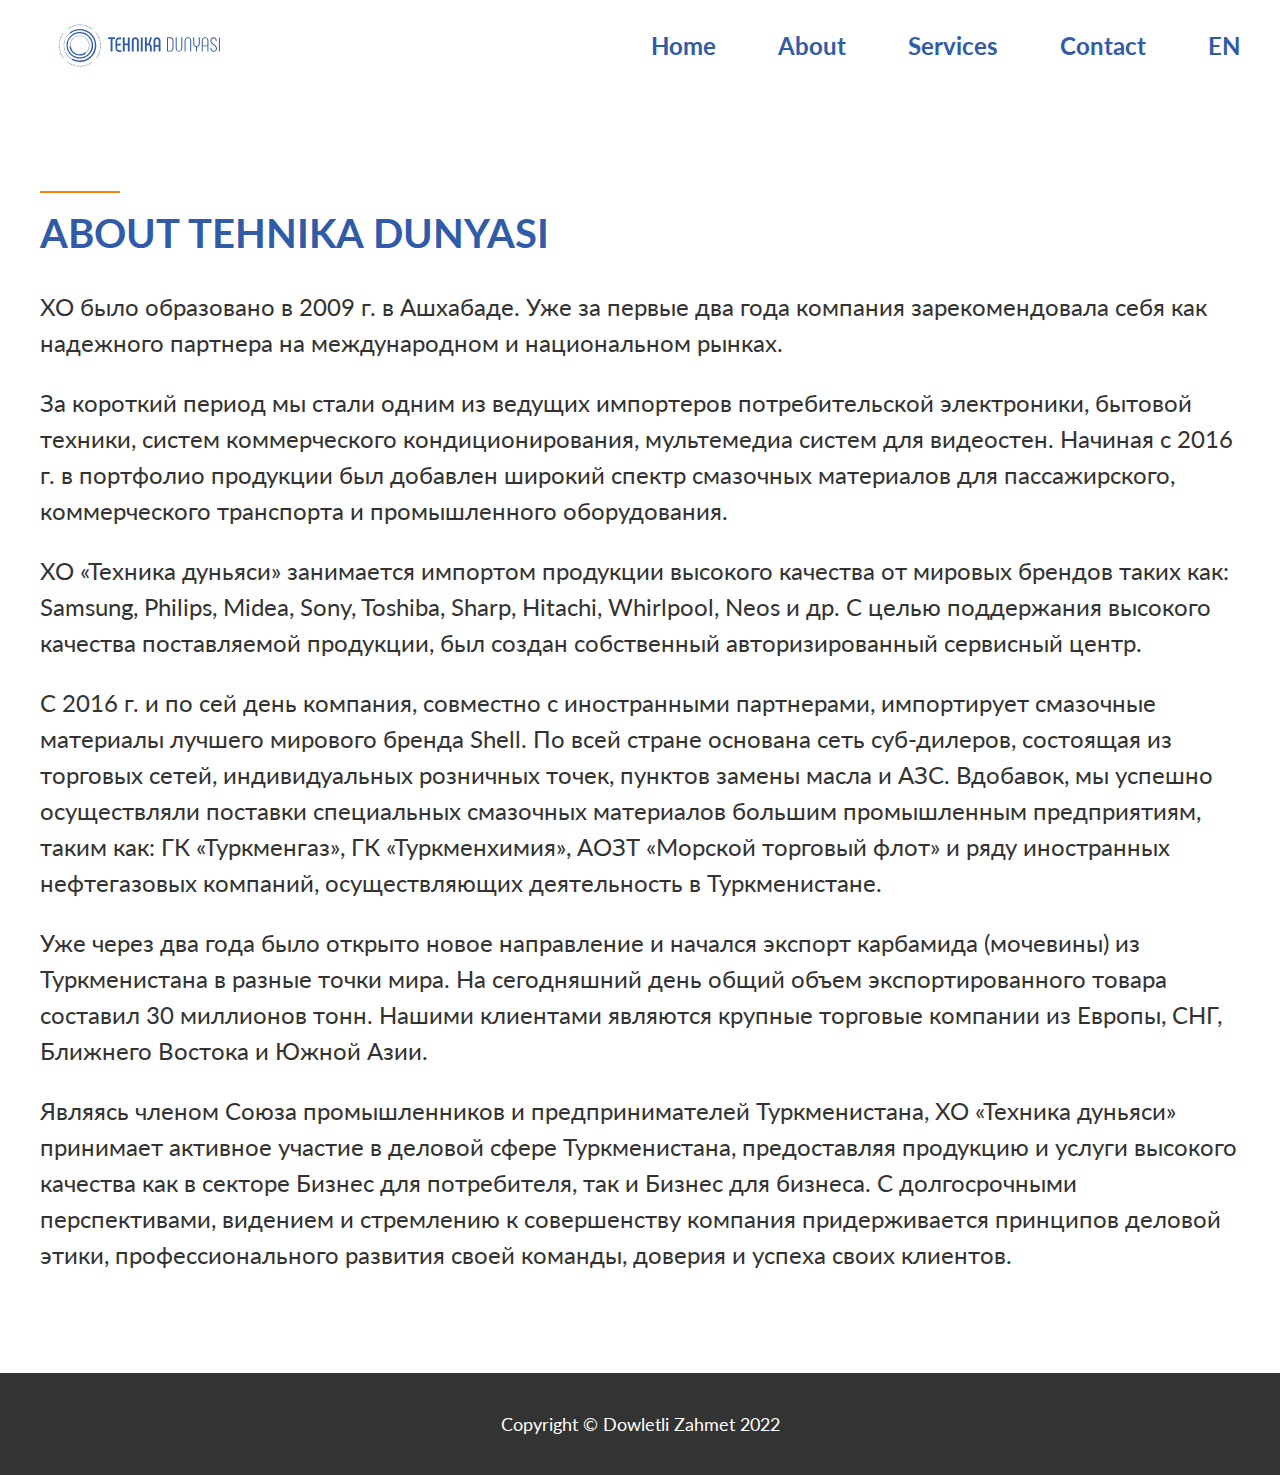
==== pages/about.html @ 1f316f1a "about page" ====
<!DOCTYPE html>
<html lang="en">
  <head>
    <meta charset="UTF-8" />
    <meta http-equiv="X-UA-Compatible" content="IE=edge" />
    <meta name="viewport" content="width=device-width, initial-scale=1.0" />
    <link rel="stylesheet" href="../assets/styles/style.css" />
    <title>Tehnika Dunyasi</title>
  </head>
  <body>
    <nav class="nav">
      <div class="container">
        <div class="nav-inner">
          <div class="nav-left">
            <a href="#" class="nav-logo">
              <img src="../assets/icons/logo.svg" alt="" />
            </a>
          </div>
          <div class="nav-right">
            <ul class="nav-links">
              <li><a href="#">Home</a></li>
              <li><a href="#">About</a></li>
              <li><a href="#">Services</a></li>
              <li><a href="#">Contact</a></li>
              <li class="nav-dropdown"><span>EN</span></li>
            </ul>
          </div>
        </div>
      </div>
    </nav>
    <main class="main">
      <div class="container">
        <div class="main-inner">
          <div class="about-title section-title">
            <span></span>
            <h4>ABOUT Tehnika dunyasi</h4>
          </div>
          <div class="about-content">
            <p>
              ХО было образовано в 2009 г. в Ашхабаде. Уже за первые два года
              компания зарекомендовала себя как надежного партнера на
              международном и национальном рынках.
            </p>
            <p>
              За короткий период мы стали одним из ведущих импортеров
              потребительской электроники, бытовой техники, систем коммерческого
              кондиционирования, мультемедиа систем для видеостен. Начиная с
              2016 г. в портфолио продукции был добавлен широкий спектр
              смазочных материалов для пассажирского, коммерческого транспорта и
              промышленного оборудования.
            </p>
            <p>
              ХО «Техника дуньяси» занимается импортом продукции высокого
              качества от мировых брендов таких как: Samsung, Philips, Midea,
              Sony, Toshiba, Sharp, Hitachi, Whirlpool, Neos и др. С целью
              поддержания высокого качества поставляемой продукции, был создан
              собственный авторизированный сервисный центр.
            </p>
            <p>
              С 2016 г. и по сей день компания, совместно с иностранными
              партнерами, импортирует смазочные материалы лучшего мирового
              бренда Shell. По всей стране основана сеть суб-дилеров, состоящая
              из торговых сетей, индивидуальных розничных точек, пунктов замены
              масла и АЗС. Вдобавок, мы успешно осуществляли поставки
              специальных смазочных материалов большим промышленным
              предприятиям, таким как: ГК «Туркменгаз», ГК «Туркменхимия», АОЗТ
              «Морской торговый флот» и ряду иностранных нефтегазовых компаний,
              осуществляющих деятельность в Туркменистане.
            </p>
            <p>
              Уже через два года было открыто новое направление и начался
              экспорт карбамида (мочевины) из Туркменистана в разные точки мира.
              На сегодняшний день общий объем экспортированного товара составил
              30 миллионов тонн. Нашими клиентами являются крупные торговые
              компании из Европы, СНГ, Ближнего Востока и Южной Азии.
            </p>
            <p>
              Являясь членом Союза промышленников и предпринимателей
              Туркменистана, ХО «Техника дуньяси» принимает активное участие в
              деловой сфере Туркменистана, предоставляя продукцию и услуги
              высокого качества как в секторе Бизнес для потребителя, так и
              Бизнес для бизнеса. С долгосрочными перспективами, видением и
              стремлению к совершенству компания придерживается принципов
              деловой этики, профессионального развития своей команды, доверия и
              успеха своих клиентов.
            </p>
          </div>
        </div>
      </div>
    </main>
    <footer class="footer">
      <div class="container">
        <div class="footer-inner">
          <p>Copyright © Dowletli Zahmet 2022</p>
        </div>
      </div>
    </footer>
  </body>
</html>
---- assets/styles/style.css ----
@import url("https://fonts.googleapis.com/css2?family=Lato&display=swap");
* {
  padding: 0;
  margin: 0;
  -webkit-box-sizing: border-box;
          box-sizing: border-box;
  font-family: "Lato", sans-serif;
}

html {
  font-size: 62.5%;
  min-height: 100%;
  display: -webkit-box;
  display: -ms-flexbox;
  display: flex;
  -webkit-box-orient: vertical;
  -webkit-box-direction: normal;
      -ms-flex-direction: column;
          flex-direction: column;
}

body {
  -webkit-box-flex: 1;
      -ms-flex-positive: 1;
          flex-grow: 1;
}

input,
button {
  background: none;
  outline: none;
  border: none;
}

ul {
  list-style-type: none;
}

a {
  color: #000;
  text-decoration: none;
}

.container {
  width: 100%;
  height: 100%;
  max-width: 148rem;
  padding: 0 4rem;
  margin: 0 auto;
}

.section-title {
  display: -webkit-box;
  display: -ms-flexbox;
  display: flex;
  -webkit-box-orient: vertical;
  -webkit-box-direction: normal;
      -ms-flex-direction: column;
          flex-direction: column;
  gap: 1.6rem;
}

.section-title h4 {
  text-transform: uppercase;
  font-size: 4rem;
  color: #305ba9;
}

.section-title span {
  display: block;
  max-width: 8rem;
  width: 100%;
  border-top: 0.2rem solid #ff8007;
}

.btn {
  display: -webkit-box;
  display: -ms-flexbox;
  display: flex;
  -webkit-box-orient: horizontal;
  -webkit-box-direction: normal;
      -ms-flex-direction: row;
          flex-direction: row;
  -webkit-box-align: center;
      -ms-flex-align: center;
          align-items: center;
  -webkit-box-pack: center;
      -ms-flex-pack: center;
          justify-content: center;
  text-align: center;
  padding: 1.6rem 3.2rem;
  background: #ff8007;
  text-transform: uppercase;
  font-size: 1.6rem;
  color: #ffffff;
}

.nav-inner {
  padding: 2.4rem 0;
  display: -webkit-box;
  display: -ms-flexbox;
  display: flex;
  -webkit-box-orient: horizontal;
  -webkit-box-direction: normal;
      -ms-flex-direction: row;
          flex-direction: row;
  -webkit-box-pack: justify;
      -ms-flex-pack: justify;
          justify-content: space-between;
  gap: 2.4rem;
}

.nav-right,
.nav-left {
  display: -ms-grid;
  display: grid;
  -ms-grid-columns: 1fr;
      grid-template-columns: 1fr;
  -webkit-box-align: center;
      -ms-flex-align: center;
          align-items: center;
}

.nav-links {
  display: -webkit-box;
  display: -ms-flexbox;
  display: flex;
  -webkit-box-orient: horizontal;
  -webkit-box-direction: normal;
      -ms-flex-direction: row;
          flex-direction: row;
  -webkit-box-pack: justify;
      -ms-flex-pack: justify;
          justify-content: space-between;
  gap: 6.2rem;
}

.nav-links a,
.nav-links span {
  padding: 1rem 0;
  width: 100%;
  height: 100%;
  font-size: 2.4rem;
  font-weight: bold;
  color: #305ba9;
}

.nav-logo {
  max-width: 19.6rem;
  max-height: 4.3rem;
  width: 100%;
  height: 100%;
}

.nav-logo img {
  width: 100%;
  height: 100%;
  -o-object-fit: contain;
     object-fit: contain;
}

.hero {
  max-width: unset;
  max-height: unset;
  width: 100%;
  height: 100%;
}

.hero img {
  width: 100%;
  height: 100%;
  -o-object-fit: cover;
     object-fit: cover;
}

.about-inner {
  gap: 3.2rem;
  padding: 10rem 0;
  display: -ms-grid;
  display: grid;
  -ms-grid-columns: 1fr 1fr;
      grid-template-columns: 1fr 1fr;
}

.about-left {
  display: -webkit-box;
  display: -ms-flexbox;
  display: flex;
  -webkit-box-orient: vertical;
  -webkit-box-direction: normal;
      -ms-flex-direction: column;
          flex-direction: column;
  gap: 2.4rem;
}

.about-btn {
  max-width: 14.4rem;
  cursor: pointer;
  margin-top: 1.6rem;
}

.about-left h5 {
  margin-top: 0.8rem;
  font-size: 2.4rem;
  color: #333333;
  font-weight: normal;
  line-height: 2.9rem;
}

.about-left h6 {
  font-size: 1.8rem;
  color: #333333;
  font-weight: normal;
  line-height: 2.9rem;
}

.about-right {
  display: -ms-grid;
  display: grid;
  -ms-grid-columns: 1fr;
      grid-template-columns: 1fr;
  -webkit-box-pack: end;
      -ms-flex-pack: end;
          justify-content: flex-end;
}

.about-img {
  justify-self: flex-end;
  max-width: 44.4rem;
  max-height: 55rem;
  width: 100%;
  height: 100%;
  position: relative;
  z-index: 2;
}

.about-img img {
  width: 100%;
  height: 100%;
  -o-object-fit: cover;
     object-fit: cover;
}

.about-dots {
  z-index: -1;
  position: absolute;
  max-width: 30rem;
  max-height: 27.5rem;
  width: 100%;
  height: 100%;
}

.about-dots img {
  width: 100%;
  height: 100%;
  -o-object-fit: contain;
     object-fit: contain;
}

.about-dots-blue {
  top: -7.2rem;
  right: -7.2rem;
}

.about-dots-orange {
  bottom: -7.2rem;
  left: -7.2rem;
}

.products-inner {
  display: -webkit-box;
  display: -ms-flexbox;
  display: flex;
  -webkit-box-orient: vertical;
  -webkit-box-direction: normal;
      -ms-flex-direction: column;
          flex-direction: column;
  gap: 3.2rem;
  padding-bottom: 10rem;
}

.products-content {
  display: -webkit-box;
  display: -ms-flexbox;
  display: flex;
  -webkit-box-orient: vertical;
  -webkit-box-direction: normal;
      -ms-flex-direction: column;
          flex-direction: column;
  gap: 2.4rem;
}

.products-item {
  max-width: unset;
  max-height: unset;
  width: 100%;
  height: 100%;
  position: relative;
  overflow: hidden;
}

.products-item img {
  width: 100%;
  height: 100%;
  -o-object-fit: cover;
     object-fit: cover;
}

.products-item img {
  -webkit-transform: scale(1);
          transform: scale(1);
  -webkit-transition: 0.3s all ease;
  transition: 0.3s all ease;
}

.products-item h5 {
  line-height: 38px;
  position: absolute;
  top: 0;
  left: 0;
  width: 100%;
  height: 100%;
  display: -webkit-box;
  display: -ms-flexbox;
  display: flex;
  -webkit-box-orient: horizontal;
  -webkit-box-direction: normal;
      -ms-flex-direction: row;
          flex-direction: row;
  -webkit-box-align: center;
      -ms-flex-align: center;
          align-items: center;
  -webkit-box-pack: center;
      -ms-flex-pack: center;
          justify-content: center;
  background: rgba(0, 0, 0, 0.5);
  text-transform: uppercase;
  font-size: 3.2rem;
  color: #ffffff;
  opacity: 1;
  -webkit-transition: 0.3s all ease;
  transition: 0.3s all ease;
}

.products-item:hover h5 {
  opacity: 0;
  -webkit-transition: 0.3s all ease;
  transition: 0.3s all ease;
}

.products-item:hover img {
  -webkit-transform: scale(1.1);
          transform: scale(1.1);
  -webkit-transition: 0.3s all ease;
  transition: 0.3s all ease;
}

.projects-inner {
  display: -webkit-box;
  display: -ms-flexbox;
  display: flex;
  -webkit-box-orient: vertical;
  -webkit-box-direction: normal;
      -ms-flex-direction: column;
          flex-direction: column;
  gap: 3.2rem;
  padding-bottom: 10rem;
}

.projects-img {
  max-width: unset;
  max-height: unset;
  width: 100%;
  height: 100%;
}

.projects-img img {
  width: 100%;
  height: 100%;
  -o-object-fit: contain;
     object-fit: contain;
}

.partners-inner {
  display: -webkit-box;
  display: -ms-flexbox;
  display: flex;
  -webkit-box-orient: vertical;
  -webkit-box-direction: normal;
      -ms-flex-direction: column;
          flex-direction: column;
  gap: 3.2rem;
  padding-bottom: 10rem;
}

.partners-content {
  position: relative;
}

.swiper-slide {
  display: -webkit-box;
  display: -ms-flexbox;
  display: flex;
  -webkit-box-orient: horizontal;
  -webkit-box-direction: normal;
      -ms-flex-direction: row;
          flex-direction: row;
  width: 100%;
  height: 100%;
  -webkit-box-pack: center;
      -ms-flex-pack: center;
          justify-content: center;
}

.partner-item {
  width: 100%;
  height: 100%;
  display: -webkit-box;
  display: -ms-flexbox;
  display: flex;
  -webkit-box-orient: horizontal;
  -webkit-box-direction: normal;
      -ms-flex-direction: row;
          flex-direction: row;
  -webkit-box-align: center;
      -ms-flex-align: center;
          align-items: center;
  -webkit-box-pack: center;
      -ms-flex-pack: center;
          justify-content: center;
}

.partner-item img {
  max-width: 22rem;
  max-height: 13rem;
}

.partnerSwiper {
  position: relative;
}

.partnerSwiper .swiper-wrapper {
  -webkit-box-align: center;
      -ms-flex-align: center;
          align-items: center;
}

.partner-btn {
  z-index: 3;
  position: absolute;
  width: 6rem;
  height: 6rem;
  padding: 1rem;
  top: 25%;
}

.partner-btn img {
  width: 4rem;
  height: 4rem;
}

.partner-next {
  cursor: pointer;
  right: -2rem;
}

.partner-prev {
  cursor: pointer;
  left: -2rem;
}

.swiper-pagination {
  bottom: -4rem !important;
  z-index: 3;
}

.swiper-pagination-bullet {
  width: 1.6rem;
  height: 1.6rem;
}

.swiper-pagination-bullet:not(:last-child) {
  margin-right: 2rem !important;
}

.swiper-pagination-bullet-active {
  background: #305ba9;
}

.map-form {
  padding-bottom: 40rem;
  position: relative;
}

.form {
  display: -ms-grid;
  display: grid;
  -ms-grid-columns: 1fr 1fr;
      grid-template-columns: 1fr 1fr;
  border-radius: 0.5rem;
  gap: 2.4rem;
  background: #ffffff;
  padding: 6rem;
  max-width: 96.4rem;
  max-height: 49.2rem;
  width: 100%;
  height: 100%;
  position: absolute;
  left: 50%;
  z-index: 3;
  bottom: 10rem;
  -webkit-box-shadow: 0px 0px 16px rgba(0, 0, 0, 0.25);
          box-shadow: 0px 0px 16px rgba(0, 0, 0, 0.25);
  -webkit-transform: translateX(-50%);
          transform: translateX(-50%);
}

.form-left {
  display: -webkit-box;
  display: -ms-flexbox;
  display: flex;
  -webkit-box-orient: vertical;
  -webkit-box-direction: normal;
      -ms-flex-direction: column;
          flex-direction: column;
  gap: 2.4rem;
}

.form-item {
  display: -webkit-box;
  display: -ms-flexbox;
  display: flex;
  -webkit-box-orient: vertical;
  -webkit-box-direction: normal;
      -ms-flex-direction: column;
          flex-direction: column;
  gap: 0.8rem;
  -webkit-box-align: start;
      -ms-flex-align: start;
          align-items: flex-start;
}

.form-item label {
  font-size: 1.8rem;
}

.form-item input,
.form-item textarea {
  resize: none;
  font-size: 1.6rem;
  border-radius: 0.5rem;
  border: 0.1rem solid #c4c4c4;
  width: 100%;
  padding: 1.3rem 2.4rem;
}

.form-item input::-webkit-input-placeholder,
.form-item textarea::-webkit-input-placeholder {
  color: #c4c4c4;
}

.form-item input:-ms-input-placeholder,
.form-item textarea:-ms-input-placeholder {
  color: #c4c4c4;
}

.form-item input::-ms-input-placeholder,
.form-item textarea::-ms-input-placeholder {
  color: #c4c4c4;
}

.form-item input::placeholder,
.form-item textarea::placeholder {
  color: #c4c4c4;
}

.form-item textarea {
  height: 14.1rem;
}

.form-right {
  display: -webkit-box;
  display: -ms-flexbox;
  display: flex;
  -webkit-box-orient: vertical;
  -webkit-box-direction: normal;
      -ms-flex-direction: column;
          flex-direction: column;
  gap: 0.8rem;
}

.form-right button {
  margin-top: 6.7rem;
  cursor: pointer;
}

.form-right #file {
  opacity: 0;
  z-index: 4;
  cursor: pointer;
}

.form-file {
  position: relative;
}

.file-placeholder {
  position: absolute;
  top: 3rem;
  left: 0;
  font-size: 1.6rem;
  display: -webkit-box;
  display: -ms-flexbox;
  display: flex;
  -webkit-box-orient: horizontal;
  -webkit-box-direction: normal;
      -ms-flex-direction: row;
          flex-direction: row;
  -webkit-box-align: center;
      -ms-flex-align: center;
          align-items: center;
  -webkit-box-pack: center;
      -ms-flex-pack: center;
          justify-content: center;
  background: #f2f2f2;
  padding: 1.4rem;
  z-index: 2;
  width: 100%;
  gap: 2rem;
}

.file-icon {
  width: 1.6rem;
  height: 2rem;
}

.file-icon img {
  width: 1.6rem;
  height: 2rem;
}

.footer {
  background: #333333;
}

.footer-inner {
  padding: 4rem 0;
}

.footer-inner p {
  font-size: 1.8rem;
  color: #ffffff;
  text-align: center;
}

.main-inner {
  padding: 10rem 0;
  display: -webkit-box;
  display: -ms-flexbox;
  display: flex;
  -webkit-box-orient: vertical;
  -webkit-box-direction: normal;
      -ms-flex-direction: column;
          flex-direction: column;
  gap: 3.2rem;
}

.about-content {
  display: -webkit-box;
  display: -ms-flexbox;
  display: flex;
  -webkit-box-orient: vertical;
  -webkit-box-direction: normal;
      -ms-flex-direction: column;
          flex-direction: column;
  gap: 2.4rem;
}

.about-content p {
  font-size: 2.4rem;
  line-height: 150%;
  color: #333333;
}
/*# sourceMappingURL=style.css.map */
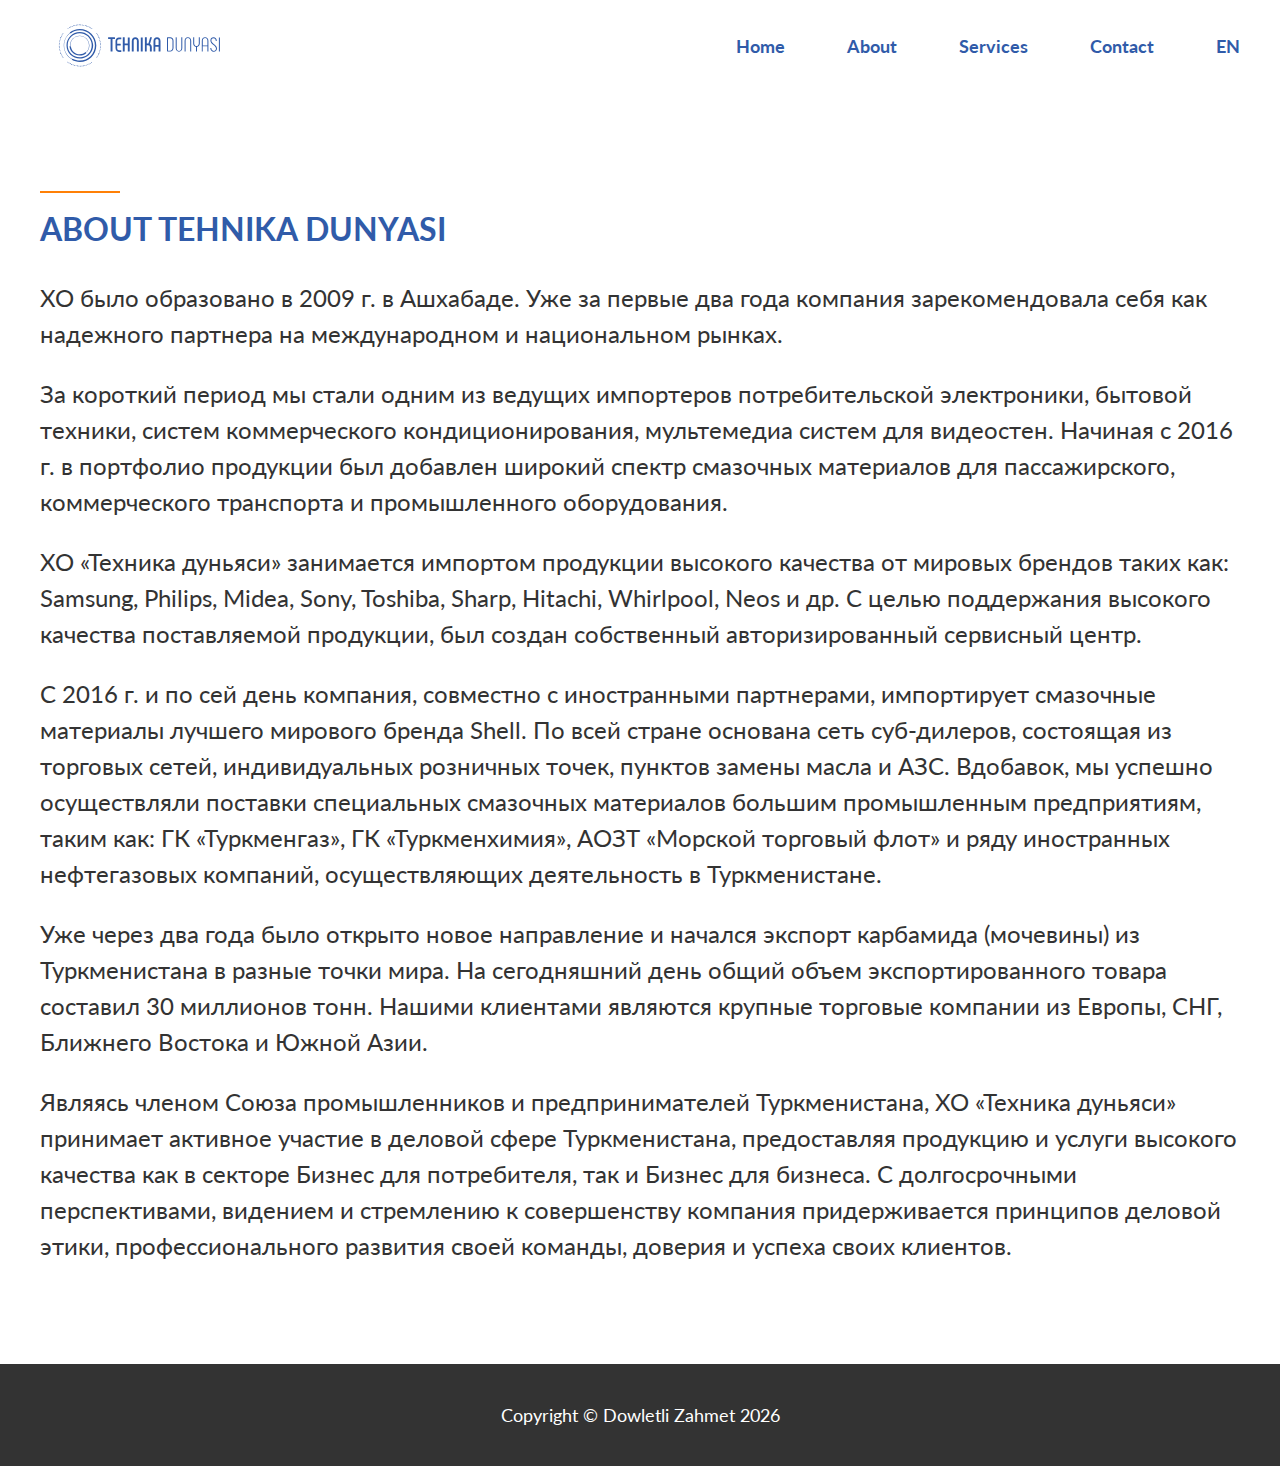
==== commit 8ec7a814: "dynamic years" ====
--- a/pages/about.html
+++ b/pages/about.html
@@ -91,9 +91,10 @@
     <footer class="footer">
       <div class="container">
         <div class="footer-inner">
-          <p>Copyright © Dowletli Zahmet 2022</p>
+          <p>Copyright © Dowletli Zahmet <span id="year"></span></p>
         </div>
       </div>
     </footer>
+    <script src="../assets/scripts/core/about.js"></script>
   </body>
 </html>
--- a/assets/styles/style.css
+++ b/assets/styles/style.css
@@ -44,7 +44,7 @@
 .container {
   width: 100%;
   height: 100%;
-  max-width: 148rem;
+  max-width: 128rem;
   padding: 0 4rem;
   margin: 0 auto;
 }
@@ -62,7 +62,7 @@
 
 .section-title h4 {
   text-transform: uppercase;
-  font-size: 4rem;
+  font-size: 3.2rem;
   color: #305ba9;
 }
 
@@ -95,6 +95,10 @@
   color: #ffffff;
 }
 
+.main {
+  min-height: 79.4vh;
+}
+
 .nav-inner {
   padding: 2.4rem 0;
   display: -webkit-box;
@@ -140,7 +144,7 @@
   padding: 1rem 0;
   width: 100%;
   height: 100%;
-  font-size: 2.4rem;
+  font-size: 1.8rem;
   font-weight: bold;
   color: #305ba9;
 }
@@ -175,7 +179,7 @@
 
 .about-inner {
   gap: 3.2rem;
-  padding: 10rem 0;
+  padding: 16rem 0 10rem;
   display: -ms-grid;
   display: grid;
   -ms-grid-columns: 1fr 1fr;
@@ -201,14 +205,14 @@
 
 .about-left h5 {
   margin-top: 0.8rem;
-  font-size: 2.4rem;
+  font-size: 1.6rem;
   color: #333333;
   font-weight: normal;
   line-height: 2.9rem;
 }
 
 .about-left h6 {
-  font-size: 1.8rem;
+  font-size: 1.6rem;
   color: #333333;
   font-weight: normal;
   line-height: 2.9rem;
@@ -226,8 +230,8 @@
 
 .about-img {
   justify-self: flex-end;
-  max-width: 44.4rem;
-  max-height: 55rem;
+  max-width: 40rem;
+  max-height: 49.5rem;
   width: 100%;
   height: 100%;
   position: relative;
@@ -297,6 +301,7 @@
   height: 100%;
   position: relative;
   overflow: hidden;
+  max-height: 21.4rem;
 }
 
 .products-item img {
@@ -475,12 +480,13 @@
 }
 
 .swiper-pagination-bullet {
-  width: 1.6rem;
-  height: 1.6rem;
+  width: 1.4rem;
+  height: 1.4rem;
 }
 
 .swiper-pagination-bullet:not(:last-child) {
   margin-right: 2rem !important;
+  margin-left: 0 !important;
 }
 
 .swiper-pagination-bullet-active {
@@ -586,11 +592,11 @@
   -webkit-box-direction: normal;
       -ms-flex-direction: column;
           flex-direction: column;
-  gap: 0.8rem;
+  gap: 2.4rem;
 }
 
 .form-right button {
-  margin-top: 6.7rem;
+  margin-top: 3.3rem;
   cursor: pointer;
 }
 
@@ -639,6 +645,123 @@
   height: 2rem;
 }
 
+.top-footer-inner {
+  padding-bottom: 16rem;
+  display: -ms-grid;
+  display: grid;
+  -ms-grid-columns: (minmax(17rem, 21.2rem))[3];
+      grid-template-columns: repeat(3, minmax(17rem, 21.2rem));
+  -webkit-box-align: center;
+      -ms-flex-align: center;
+          align-items: center;
+  -webkit-box-pack: justify;
+      -ms-flex-pack: justify;
+          justify-content: space-between;
+  gap: 2.4rem;
+}
+
+.top-footer-item {
+  display: -webkit-box;
+  display: -ms-flexbox;
+  display: flex;
+  -webkit-box-orient: vertical;
+  -webkit-box-direction: normal;
+      -ms-flex-direction: column;
+          flex-direction: column;
+  -webkit-box-pack: center;
+      -ms-flex-pack: center;
+          justify-content: center;
+  gap: 1.6rem;
+}
+
+.top-footer-item p {
+  text-align: center;
+  color: #333333;
+  line-height: 1.9rem;
+  font-size: 1.6rem;
+  display: -webkit-box;
+  display: -ms-flexbox;
+  display: flex;
+  -webkit-box-orient: vertical;
+  -webkit-box-direction: normal;
+      -ms-flex-direction: column;
+          flex-direction: column;
+  gap: 0.8rem;
+}
+
+.top-footer-item p a {
+  text-align: center;
+  display: -webkit-box;
+  display: -ms-flexbox;
+  display: flex;
+  -webkit-box-orient: horizontal;
+  -webkit-box-direction: normal;
+      -ms-flex-direction: row;
+          flex-direction: row;
+  gap: 0.8rem;
+  -webkit-box-align: center;
+      -ms-flex-align: center;
+          align-items: center;
+  -webkit-box-pack: center;
+      -ms-flex-pack: center;
+          justify-content: center;
+}
+
+.top-footer-item p a span:first-child:not(.nonce) {
+  font-weight: bold;
+}
+
+.top-footer-img {
+  width: 100%;
+  height: 100%;
+  display: -webkit-box;
+  display: -ms-flexbox;
+  display: flex;
+  -webkit-box-orient: horizontal;
+  -webkit-box-direction: normal;
+      -ms-flex-direction: row;
+          flex-direction: row;
+  -webkit-box-align: center;
+      -ms-flex-align: center;
+          align-items: center;
+  -webkit-box-pack: center;
+      -ms-flex-pack: center;
+          justify-content: center;
+}
+
+.top-footer-img img {
+  width: 100%;
+  height: 100%;
+  max-width: 4.8rem;
+  max-height: 4.8rem;
+  -o-object-fit: contain;
+     object-fit: contain;
+}
+
+.top-footer-head {
+  display: -webkit-box;
+  display: -ms-flexbox;
+  display: flex;
+  -webkit-box-orient: vertical;
+  -webkit-box-direction: normal;
+      -ms-flex-direction: column;
+          flex-direction: column;
+  -webkit-box-pack: center;
+      -ms-flex-pack: center;
+          justify-content: center;
+  gap: 2.4rem;
+}
+
+.top-footer-head h4 {
+  overflow: hidden;
+  white-space: nowrap;
+  text-overflow: ellipsis;
+  text-align: center;
+  color: #305ba9;
+  font-size: 2.4rem;
+  line-height: 2.9rem;
+}
+
 .footer {
   background: #333333;
 }
@@ -681,4 +804,10 @@
   line-height: 150%;
   color: #333333;
 }
+
+.about-content p a {
+  color: #305ba9;
+  text-decoration: underline;
+  font-weight: bold;
+}
 /*# sourceMappingURL=style.css.map */